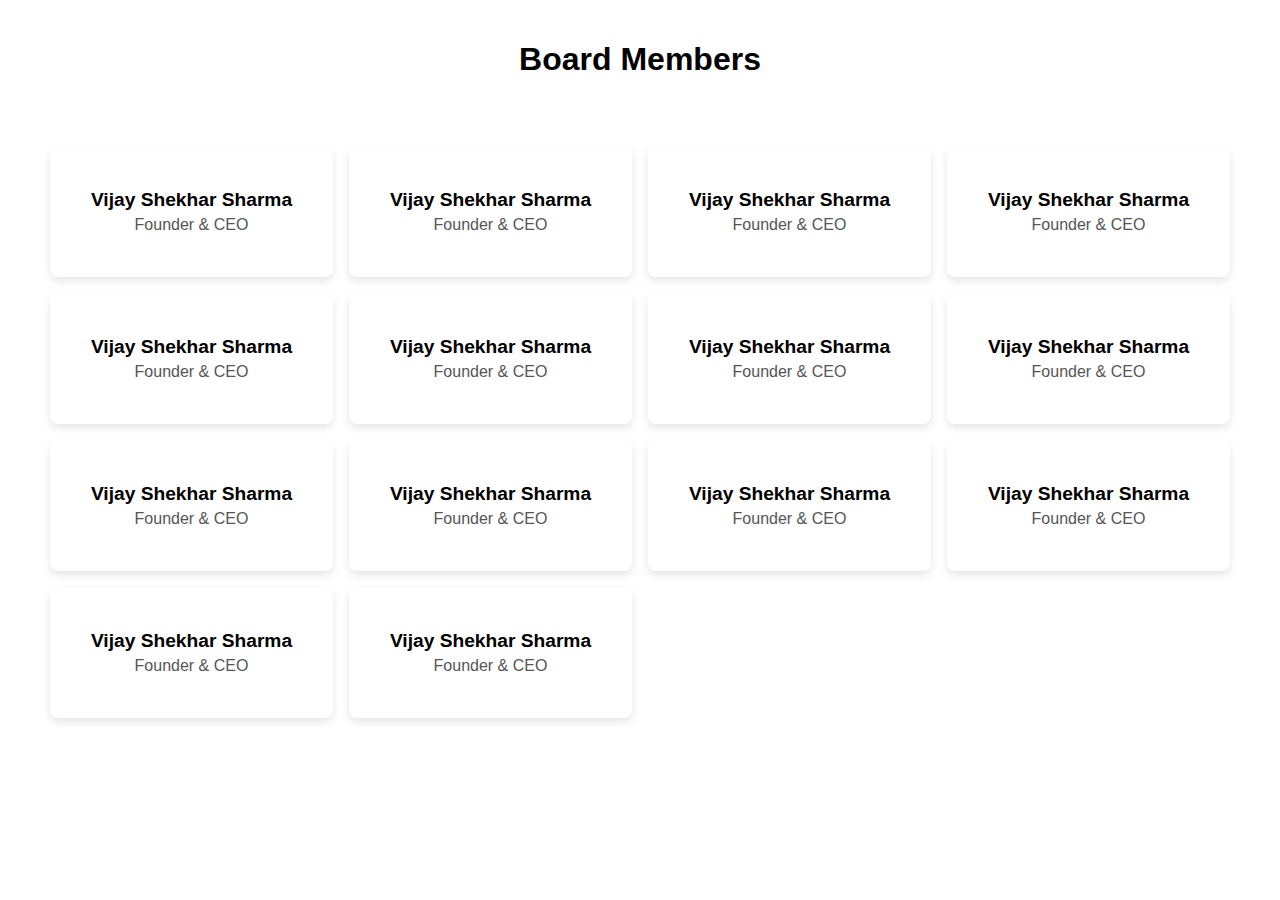
==== index.html @ f5118a00 "complete byt imeage are remain" ====
<!DOCTYPE html>
<html lang="en">
<head>
    <meta charset="UTF-8">
    <meta name="viewport" content="width=device-width, initial-scale=1.0">
    <title>Investor Page</title>
    <link rel="stylesheet" href="style.css">

</head>
<body>
    <h1>Board Members</h1>
    <div class="board">
        <div class="image">
            <img src="https://www.masaischool.com/images/our-investors/india-q-borderless.svg" alt="">
            <img src="https://www.masaischool.com/images/our-investors/capria-logo.svg" alt="">
            <img src="https://www.masaischool.com/images/our-investors/omidyar-borderless.svg" alt="">
        </div>   
    </div>
    <div class="container">
        <div class="investor">
            <img src="https://masai-website-images.s3.ap-south-1.amazonaws.com/Vijay_Shekhar_Sharma_Paytm_96f52579b8.jpg" alt="">
            <h2>Vijay Shekhar Sharma</h2>
            <p>Founder & CEO</p>
            <img src="https://masai-website-images.s3.ap-south-1.amazonaws.com/paytm_rect_06df45a24f.svg" alt="" class="logo">
        </div>
        <div class="investor">
            <img src="https://masai-website-images.s3.ap-south-1.amazonaws.com/Vijay_Shekhar_Sharma_Paytm_96f52579b8.jpg" alt="">
            <h2>Vijay Shekhar Sharma</h2>
            <p>Founder & CEO</p>
            <img src="https://masai-website-images.s3.ap-south-1.amazonaws.com/paytm_rect_06df45a24f.svg" alt="" class="logo">
        </div>
        <div class="investor">
            <img src="https://masai-website-images.s3.ap-south-1.amazonaws.com/Vijay_Shekhar_Sharma_Paytm_96f52579b8.jpg" alt="">
            <h2>Vijay Shekhar Sharma</h2>
            <p>Founder & CEO</p>
            <img src="https://masai-website-images.s3.ap-south-1.amazonaws.com/paytm_rect_06df45a24f.svg" alt="" class="logo">
        </div>
        <div class="investor">
            <img src="https://masai-website-images.s3.ap-south-1.amazonaws.com/Vijay_Shekhar_Sharma_Paytm_96f52579b8.jpg" alt="">
            <h2>Vijay Shekhar Sharma</h2>
            <p>Founder & CEO</p>
            <img src="https://masai-website-images.s3.ap-south-1.amazonaws.com/paytm_rect_06df45a24f.svg" alt="" class="logo">
        </div>
        <div class="investor">
            <img src="https://masai-website-images.s3.ap-south-1.amazonaws.com/Vijay_Shekhar_Sharma_Paytm_96f52579b8.jpg" alt="">
            <h2>Vijay Shekhar Sharma</h2>
            <p>Founder & CEO</p>
            <img src="https://masai-website-images.s3.ap-south-1.amazonaws.com/paytm_rect_06df45a24f.svg" alt="" class="logo">
        </div>
        <div class="investor">
            <img src="https://masai-website-images.s3.ap-south-1.amazonaws.com/Vijay_Shekhar_Sharma_Paytm_96f52579b8.jpg" alt="">
            <h2>Vijay Shekhar Sharma</h2>
            <p>Founder & CEO</p>
            <img src="https://masai-website-images.s3.ap-south-1.amazonaws.com/paytm_rect_06df45a24f.svg" alt="" class="logo">
        </div>
        <div class="investor">
            <img src="https://masai-website-images.s3.ap-south-1.amazonaws.com/Vijay_Shekhar_Sharma_Paytm_96f52579b8.jpg" alt="">
            <h2>Vijay Shekhar Sharma</h2>
            <p>Founder & CEO</p>
            <img src="https://masai-website-images.s3.ap-south-1.amazonaws.com/paytm_rect_06df45a24f.svg" alt="" class="logo">
        </div>
        <div class="investor">
            <img src="https://masai-website-images.s3.ap-south-1.amazonaws.com/Vijay_Shekhar_Sharma_Paytm_96f52579b8.jpg" alt="">
            <h2>Vijay Shekhar Sharma</h2>
            <p>Founder & CEO</p>
            <img src="https://masai-website-images.s3.ap-south-1.amazonaws.com/paytm_rect_06df45a24f.svg" alt="" class="logo">
        </div>
        <div class="investor">
            <img src="https://masai-website-images.s3.ap-south-1.amazonaws.com/Vijay_Shekhar_Sharma_Paytm_96f52579b8.jpg" alt="">
            <h2>Vijay Shekhar Sharma</h2>
            <p>Founder & CEO</p>
            <img src="https://masai-website-images.s3.ap-south-1.amazonaws.com/paytm_rect_06df45a24f.svg" alt="" class="logo">
        </div>
        <div class="investor">
            <img src="https://masai-website-images.s3.ap-south-1.amazonaws.com/Vijay_Shekhar_Sharma_Paytm_96f52579b8.jpg" alt="">
            <h2>Vijay Shekhar Sharma</h2>
            <p>Founder & CEO</p>
            <img src="https://masai-website-images.s3.ap-south-1.amazonaws.com/paytm_rect_06df45a24f.svg" alt="" class="logo">
        </div>
        <div class="investor">
            <img src="https://masai-website-images.s3.ap-south-1.amazonaws.com/Vijay_Shekhar_Sharma_Paytm_96f52579b8.jpg" alt="">
            <h2>Vijay Shekhar Sharma</h2>
            <p>Founder & CEO</p>
            <img src="https://masai-website-images.s3.ap-south-1.amazonaws.com/paytm_rect_06df45a24f.svg" alt="" class="logo">
        </div>
        <div class="investor">
            <img src="https://masai-website-images.s3.ap-south-1.amazonaws.com/Vijay_Shekhar_Sharma_Paytm_96f52579b8.jpg" alt="">
            <h2>Vijay Shekhar Sharma</h2>
            <p>Founder & CEO</p>
            <img src="https://masai-website-images.s3.ap-south-1.amazonaws.com/paytm_rect_06df45a24f.svg" alt="" class="logo">
        </div>
        <div class="investor">
            <img src="https://masai-website-images.s3.ap-south-1.amazonaws.com/Vijay_Shekhar_Sharma_Paytm_96f52579b8.jpg" alt="">
            <h2>Vijay Shekhar Sharma</h2>
            <p>Founder & CEO</p>
            <img src="https://masai-website-images.s3.ap-south-1.amazonaws.com/paytm_rect_06df45a24f.svg" alt="" class="logo">
        </div>
        <div class="investor">
            <img src="https://masai-website-images.s3.ap-south-1.amazonaws.com/Vijay_Shekhar_Sharma_Paytm_96f52579b8.jpg" alt="">
            <h2>Vijay Shekhar Sharma</h2>
            <p>Founder & CEO</p>
            <img src="https://masai-website-images.s3.ap-south-1.amazonaws.com/paytm_rect_06df45a24f.svg" alt="" class="logo">
        </div>
    </div>
</body>
</html>
---- style.css ----
body {
    font-family: Arial, sans-serif;
    margin: 0;
    padding: 20px;
}

h1 {
    text-align: center;
    margin-bottom: 20px;
}
.board{
    display: flex;
    align-items: center;
    justify-content: center;
}


.container {
    margin-top: 30px;
    margin-left: 30px;
    margin-right: 30px;
    display: grid;
    grid-template-columns: repeat(4 , minmax(0,1fr)) ;
    gap: 1rem;
    align-items: stretch;
}

.investor {
    background-color: white;
    padding: 15px;
    border-radius: 8px;
    box-shadow: 0 4px 8px rgba(0, 0, 0, 0.1);
    text-align: center;
}

.investor img {
    max-width: 100%;

    margin-bottom: 10px;
}

.investor h2 {
    font-size: 1.2rem;
    margin: 10px 0 5px;
}

.investor p {
    margin: 0 0 10px;
    color: #555;
}

.investor .logo {
    width: 100px; 
    height: auto;
}
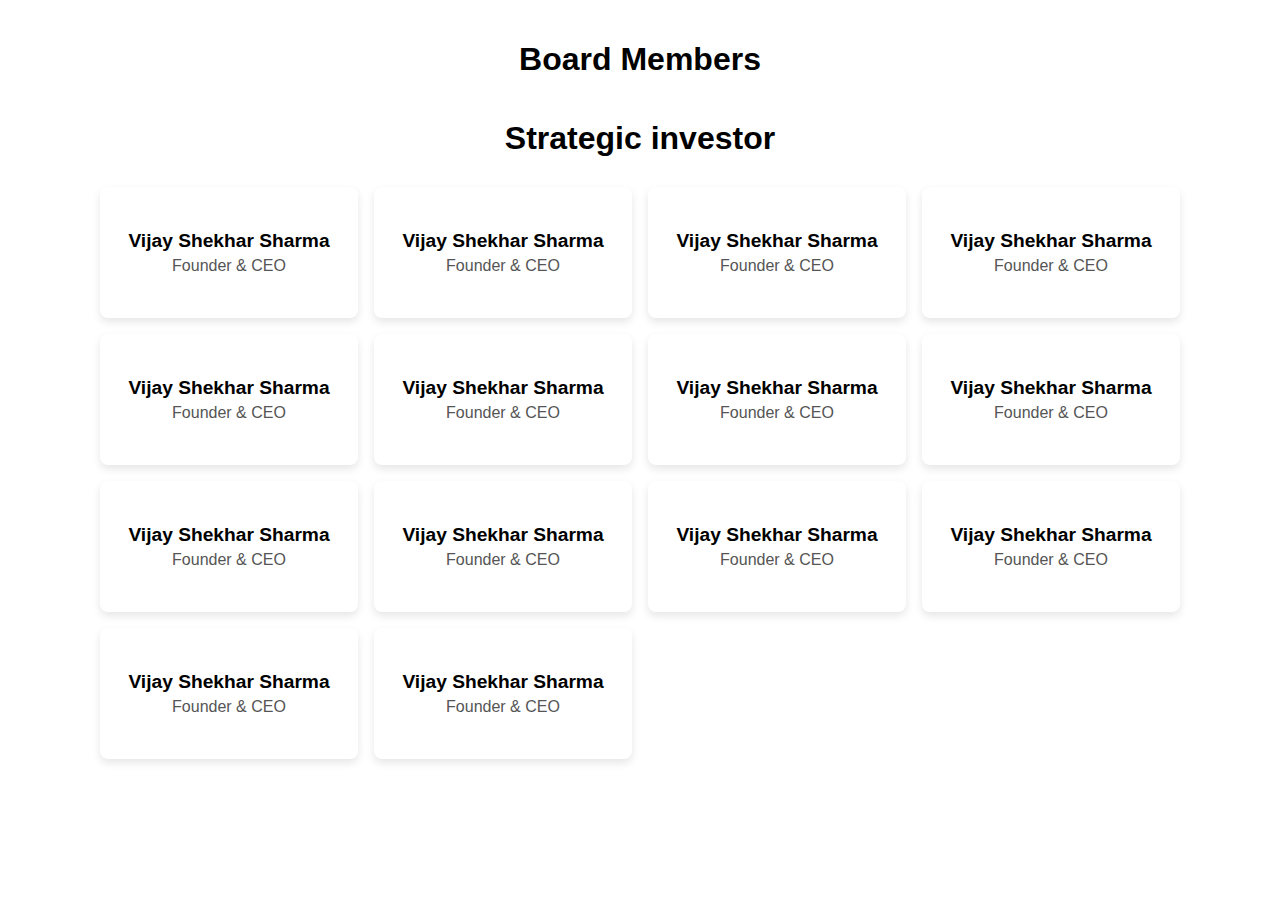
==== commit f3d93289: "complete" ====
--- a/index.html
+++ b/index.html
@@ -16,6 +16,7 @@
             <img src="https://www.masaischool.com/images/our-investors/omidyar-borderless.svg" alt="">
         </div>   
     </div>
+    <h1>Strategic investor</h1>
     <div class="container">
         <div class="investor">
             <img src="https://masai-website-images.s3.ap-south-1.amazonaws.com/Vijay_Shekhar_Sharma_Paytm_96f52579b8.jpg" alt="">
--- a/style.css
+++ b/style.css
@@ -13,12 +13,20 @@
     align-items: center;
     justify-content: center;
 }
+.image{
+    width: 100%;
+    height: auto;
+    display: flex;
+    flex-wrap: wrap;
+    justify-content: center;
+    gap: 1rem;
+}
 
 
 .container {
     margin-top: 30px;
-    margin-left: 30px;
-    margin-right: 30px;
+    margin-left: 80px;
+    margin-right: 80px;
     display: grid;
     grid-template-columns: repeat(4 , minmax(0,1fr)) ;
     gap: 1rem;
@@ -31,6 +39,7 @@
     border-radius: 8px;
     box-shadow: 0 4px 8px rgba(0, 0, 0, 0.1);
     text-align: center;
+    transition: transform 0.3s ease, box-shadow 0.3s ease;
 }
 
 .investor img {
@@ -53,3 +62,16 @@
     width: 100px; 
     height: auto;
 }
+
+@media (max-width:768px){
+    .container{
+        grid-template-columns: repeat(2, minmax(0,1fr));
+    }
+}
+
+@media (max-width:480px) {
+    .container{
+        grid-template-columns: 1fr
+    }
+    
+}